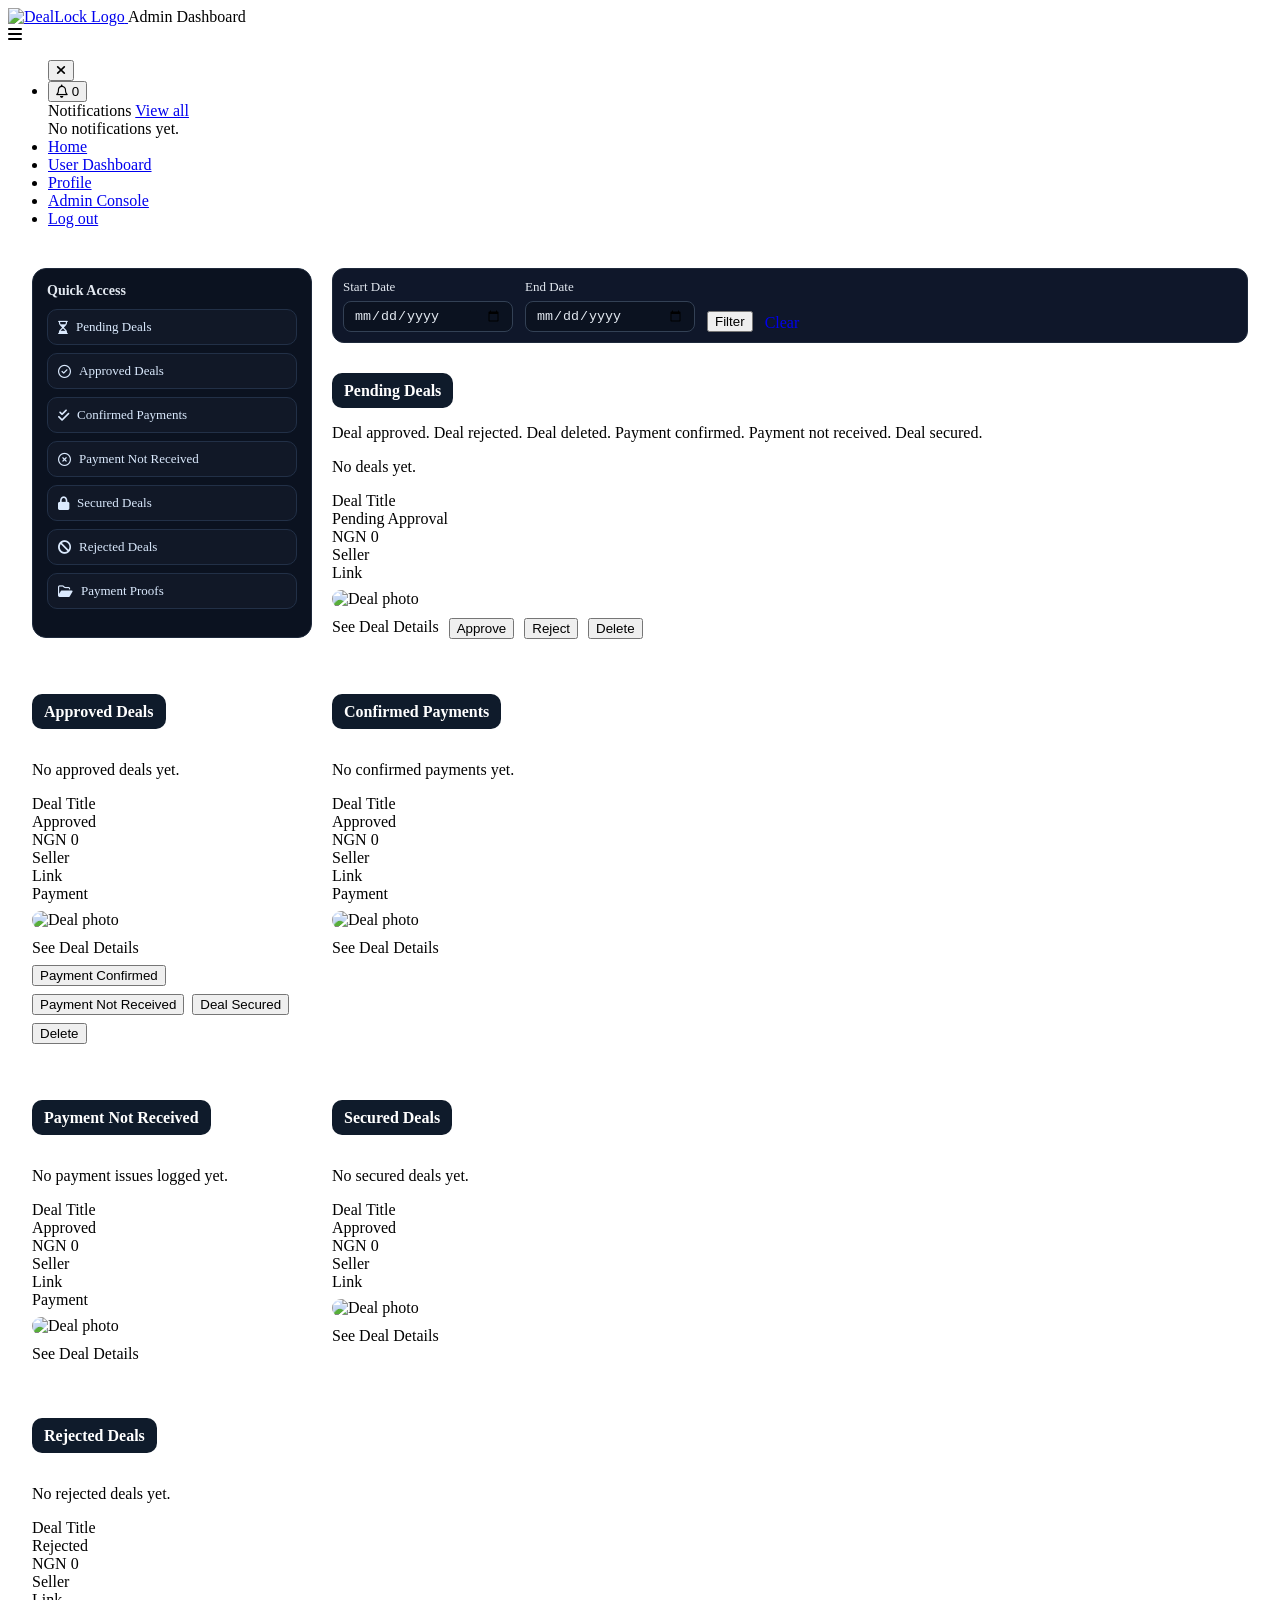
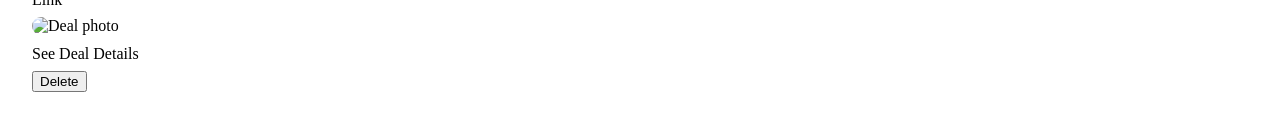
==== src/main/resources/templates/admin.html @ 94e66280 "Rework admin page into sidebar + focused content layout" ====
<!DOCTYPE html>
<html lang="en" xmlns:th="http://www.thymeleaf.org">
<head>
  <meta charset="UTF-8">
  <meta name="viewport" content="width=device-width, initial-scale=1.0">
  <link rel="stylesheet" href="/frontend/style.css">
  <link rel="stylesheet" href="/frontend/dashboard.css">
  <link rel="stylesheet" href="https://cdnjs.cloudflare.com/ajax/libs/font-awesome/6.5.1/css/all.min.css">
  <link rel="icon" type="image/x-icon" href="/frontend/logo.jpeg">
  <title>Admin - DealLock</title>
  <style>
    .admin-layout {
      max-width: 1400px;
      margin: 0 auto;
      padding: 24px;
      display: grid;
      grid-template-columns: 280px 1fr;
      gap: 20px;
      align-items: start;
    }
    .admin-sidebar {
      position: sticky;
      top: 92px;
      background: #0b1220;
      border: 1px solid #1e293b;
      border-radius: 14px;
      padding: 14px;
    }
    .admin-sidebar h4 {
      color: #e2e8f0;
      font-size: 14px;
      margin: 0 0 10px;
    }
    .admin-side-nav {
      display: flex;
      flex-direction: column;
      gap: 8px;
      margin-bottom: 14px;
    }
    .admin-side-link {
      display: flex;
      align-items: center;
      gap: 8px;
      padding: 9px 10px;
      border-radius: 10px;
      text-decoration: none;
      font-size: 13px;
      color: #dbeafe;
      background: #111827;
      border: 1px solid #223047;
    }
    .admin-side-link:hover {
      background: #1e3a5f;
      color: #93c5fd;
    }
    .admin-content {
      min-width: 0;
    }
    .admin-top-filter {
      display: flex;
      gap: 12px;
      flex-wrap: wrap;
      align-items: end;
      margin-bottom: 16px;
      position: sticky;
      top: 88px;
      z-index: 5;
      background: #0f172a;
      border: 1px solid #1e293b;
      border-radius: 12px;
      padding: 10px;
    }
    .admin-filter-field {
      display: flex;
      flex-direction: column;
      gap: 6px;
      min-width: 170px;
    }
    .admin-filter-field label {
      color: #e2e8f0;
      font-size: 13px;
    }
    .admin-filter-field input {
      padding: 6px 10px;
      border-radius: 8px;
      border: 1px solid #334155;
      background: #0b1220;
      color: #e2e8f0;
    }
    .admin-block {
      width: 100%;
      margin-top: 22px;
    }
    .admin-section-title {
      color: #ffffff;
      background: #0f1b2b;
      padding: 8px 12px;
      border-radius: 10px;
      display: inline-block;
      font-size: 16px;
      line-height: 1.2;
    }
    .btn-submit.is-processing,
    .btn-cancel.is-processing {
      background: #94a3b8 !important;
      color: #0f172a !important;
      cursor: progress !important;
      opacity: 0.85;
    }
    .header-links {
      display: flex;
      gap: 12px;
      align-items: center;
      color: #e2e8f0;
    }
    .header-links a {
      color: #e2e8f0;
      text-decoration: none;
      padding: 6px 10px;
      border-radius: 999px;
    }
    .header-links a:hover {
      background: rgba(59, 130, 246, 0.15);
      color: #60a5fa;
    }
    .admin-folder-row {
      display: flex;
      flex-wrap: wrap;
      gap: 10px;
      align-items: center;
      margin-bottom: 14px;
    }
    .admin-folder {
      display: inline-flex;
      align-items: center;
      gap: 6px;
      padding: 6px 10px;
      border-radius: 999px;
      font-size: 12px;
      text-decoration: none;
      background: rgba(148, 163, 184, 0.15);
      color: #e2e8f0;
      border: 1px solid rgba(148, 163, 184, 0.3);
    }
    .admin-folder:hover {
      background: rgba(59, 130, 246, 0.18);
      color: #60a5fa;
      border-color: rgba(96, 165, 250, 0.5);
    }
    @media (max-width: 980px) {
      .admin-layout {
        grid-template-columns: 1fr;
      }
      .admin-sidebar {
        position: static;
      }
      .admin-top-filter {
        position: static;
      }
    }
  </style>
</head>
<body>
  <header>
    <nav class="navbar">
      <div class="logo-wrapper">
        <a href="/" class="logo">
          <img src="/frontend/logo.jpeg" alt="DealLock Logo">
        </a>
        <span class="slogan">Admin Dashboard</span>
      </div>
      <div class="menu-toggle" id="menu-toggle">
        <i class="fas fa-bars"></i>
      </div>
      <ul class="nav-links" id="nav-links">
        <button class="nav-close" id="nav-close" aria-label="Close menu"><i class="fas fa-xmark"></i></button>
        <li class="notification-item">
          <button type="button" class="notification-link" id="notifToggle">
            <i class="fa-regular fa-bell"></i>
            <span class="notification-badge" th:if="${notificationCount != null && notificationCount > 0}" th:text="${notificationCount}">0</span>
          </button>
          <div class="notification-pop" id="notifPop">
            <div class="notification-pop-header">
              <span>Notifications</span>
              <a href="/notifications">View all</a>
            </div>
            <div class="notification-pop-body" id="notifList">
              <div class="notification-empty">No notifications yet.</div>
            </div>
          </div>
        </li>
        <li><a href="/">Home</a></li>
        <li><a href="/dashboard">User Dashboard</a></li>
        <li><a href="/profile">Profile</a></li>
        <li><a href="/admin">Admin Console</a></li>
        <li><a href="/logout">Log out</a></li>
      </ul>
    </nav>
  </header>

  <main class="admin-layout">
    <aside class="admin-sidebar">
      <h4>Quick Access</h4>
      <div class="admin-side-nav">
        <a href="#pending-deals" class="admin-side-link"><i class="fa-regular fa-hourglass-half"></i> Pending Deals</a>
        <a href="#approved-deals" class="admin-side-link"><i class="fa-regular fa-circle-check"></i> Approved Deals</a>
        <a href="#confirmed-payments" class="admin-side-link"><i class="fa-solid fa-check-double"></i> Confirmed Payments</a>
        <a href="#payment-not-received" class="admin-side-link"><i class="fa-regular fa-circle-xmark"></i> Payment Not Received</a>
        <a href="#secured-deals" class="admin-side-link"><i class="fa-solid fa-lock"></i> Secured Deals</a>
        <a href="#rejected-deals" class="admin-side-link"><i class="fa-solid fa-ban"></i> Rejected Deals</a>
        <a href="/admin/payment-proofs" class="admin-side-link"><i class="fa-regular fa-folder-open"></i> Payment Proofs</a>
      </div>
    </aside>
    <section class="admin-content">
      <form method="get" action="/admin" class="admin-top-filter">
        <div class="admin-filter-field">
          <label for="start-date">Start Date</label>
          <input type="date" id="start-date" name="start" th:value="${start}">
        </div>
        <div class="admin-filter-field">
          <label for="end-date">End Date</label>
          <input type="date" id="end-date" name="end" th:value="${end}">
        </div>
        <button type="submit" class="btn-submit">Filter</button>
        <a href="/admin" class="btn-cancel" style="text-decoration:none;">Clear</a>
      </form>

      <h2 id="pending-deals" class="admin-section-title" style="margin-bottom:16px;">Pending Deals</h2>

      <div th:if="${message}" class="signup-error" style="margin-bottom:12px;">
        <span th:if="${message == 'approved'}">Deal approved.</span>
        <span th:if="${message == 'rejected'}">Deal rejected.</span>
        <span th:if="${message == 'deleted'}">Deal deleted.</span>
        <span th:if="${message == 'payment-confirmed'}">Payment confirmed.</span>
        <span th:if="${message == 'payment-not-received'}">Payment not received.</span>
        <span th:if="${message == 'secured'}">Deal secured.</span>
      </div>

      <div th:if="${#lists.isEmpty(pendingDeals)}">
        <p>No deals yet.</p>
      </div>

      <div th:if="${!#lists.isEmpty(pendingDeals)}" style="display:flex; flex-direction:column; gap:12px;">
        <div th:each="deal : ${pendingDeals}" class="deal-card">
          <div class="deal-title" th:text="${deal.title}">Deal Title</div>
          <div class="deal-status" th:text="${deal.status}">Pending Approval</div>
          <div class="deal-value" th:text="${'NGN ' + deal.value}">NGN 0</div>
          <div class="deal-status" th:text="${deal.clientName}">Seller</div>
          <div class="deal-status" th:text="${deal.link}">Link</div>
          <div th:if="${deal.itemPhoto != null}" style="margin-top:8px;">
            <img th:src="@{'/api/deals/' + ${deal.id} + '/photo'}" alt="Deal photo"
                 style="max-width:220px; border-radius:10px;">
          </div>

          <div style="margin-top:10px; display:flex; gap:10px;">
            <a th:href="@{'/dashboard/deal/' + ${deal.id}}" class="btn-submit">See Deal Details</a>
            <form th:action="@{'/admin/deals/' + ${deal.id} + '/approve'}" method="post" class="admin-action-form" data-action="approve">
              <input type="hidden" th:name="${_csrf.parameterName}" th:value="${_csrf.token}"/>
              <input type="hidden" name="start" th:value="${start}"/>
              <input type="hidden" name="end" th:value="${end}"/>
              <button type="submit" class="btn-submit">Approve</button>
            </form>
            <form th:action="@{'/admin/deals/' + ${deal.id} + '/reject'}" method="post" class="admin-action-form" data-action="reject">
              <input type="hidden" th:name="${_csrf.parameterName}" th:value="${_csrf.token}"/>
              <input type="hidden" name="start" th:value="${start}"/>
              <input type="hidden" name="end" th:value="${end}"/>
              <button type="submit" class="btn-cancel">Reject</button>
            </form>
            <form th:action="@{'/admin/deals/' + ${deal.id} + '/delete'}" method="post" class="admin-action-form" data-action="delete" onsubmit="return confirm('Delete this deal?');">
              <input type="hidden" th:name="${_csrf.parameterName}" th:value="${_csrf.token}"/>
              <input type="hidden" name="start" th:value="${start}"/>
              <input type="hidden" name="end" th:value="${end}"/>
              <button type="submit" class="btn-cancel">Delete</button>
            </form>
          </div>
        </div>
      </div>
    </section>

    <section class="admin-block" id="approved-deals">
      <h2 class="admin-section-title" style="margin-bottom:16px;">Approved Deals</h2>
      <div th:if="${#lists.isEmpty(approvedDeals)}">
        <p>No approved deals yet.</p>
      </div>
      <div th:if="${!#lists.isEmpty(approvedDeals)}" style="display:flex; flex-direction:column; gap:12px;">
        <div th:each="deal : ${approvedDeals}" class="deal-card">
          <div class="deal-title" th:text="${deal.title}">Deal Title</div>
          <div class="deal-status" th:text="${deal.status}">Approved</div>
          <div class="deal-value" th:text="${'NGN ' + deal.value}">NGN 0</div>
          <div class="deal-status" th:text="${deal.clientName}">Seller</div>
          <div class="deal-status" th:text="${deal.link}">Link</div>
          <div class="deal-status" th:text="${deal.paymentStatus != null ? deal.paymentStatus : 'NOT_PAID'}">Payment</div>
          <div th:if="${deal.itemPhoto != null}" style="margin-top:8px;">
            <img th:src="@{'/api/deals/' + ${deal.id} + '/photo'}" alt="Deal photo"
                 style="max-width:220px; border-radius:10px;">
          </div>
          <div style="margin-top:10px;">
            <a th:href="@{'/dashboard/deal/' + ${deal.id}}" class="btn-submit">See Deal Details</a>
            <div style="display:flex; gap:8px; flex-wrap:wrap; margin-top:8px;">
              <form th:action="@{'/admin/deals/' + ${deal.id} + '/payment-confirmed'}" method="post" class="admin-action-form" data-action="payment-confirmed">
                <input type="hidden" th:name="${_csrf.parameterName}" th:value="${_csrf.token}"/>
                <input type="hidden" name="start" th:value="${start}"/>
                <input type="hidden" name="end" th:value="${end}"/>
                <button type="submit" class="btn-submit">Payment Confirmed</button>
              </form>
              <form th:action="@{'/admin/deals/' + ${deal.id} + '/payment-not-received'}" method="post" class="admin-action-form" data-action="payment-not-received">
                <input type="hidden" th:name="${_csrf.parameterName}" th:value="${_csrf.token}"/>
                <input type="hidden" name="start" th:value="${start}"/>
                <input type="hidden" name="end" th:value="${end}"/>
                <button type="submit" class="btn-cancel">Payment Not Received</button>
              </form>
              <form th:action="@{'/admin/deals/' + ${deal.id} + '/secured'}" method="post" class="admin-action-form" data-action="secured">
                <input type="hidden" th:name="${_csrf.parameterName}" th:value="${_csrf.token}"/>
                <input type="hidden" name="start" th:value="${start}"/>
                <input type="hidden" name="end" th:value="${end}"/>
                <button type="submit" class="btn-submit">Deal Secured</button>
              </form>
            </div>
            <form th:action="@{'/admin/deals/' + ${deal.id} + '/delete'}" method="post" style="margin-top:8px;" class="admin-action-form" data-action="delete" onsubmit="return confirm('Delete this deal?');">
              <input type="hidden" th:name="${_csrf.parameterName}" th:value="${_csrf.token}"/>
              <input type="hidden" name="start" th:value="${start}"/>
              <input type="hidden" name="end" th:value="${end}"/>
              <button type="submit" class="btn-cancel">Delete</button>
            </form>
          </div>
        </div>
      </div>
    </section>

    <section class="admin-block" id="confirmed-payments">
      <h2 class="admin-section-title" style="margin-bottom:16px;">Confirmed Payments</h2>
      <div th:if="${#lists.isEmpty(paymentConfirmedDeals)}">
        <p>No confirmed payments yet.</p>
      </div>
      <div th:if="${!#lists.isEmpty(paymentConfirmedDeals)}" style="display:flex; flex-direction:column; gap:12px;">
        <div th:each="deal : ${paymentConfirmedDeals}" class="deal-card">
          <div class="deal-title" th:text="${deal.title}">Deal Title</div>
          <div class="deal-status" th:text="${deal.status}">Approved</div>
          <div class="deal-value" th:text="${'NGN ' + deal.value}">NGN 0</div>
          <div class="deal-status" th:text="${deal.clientName}">Seller</div>
          <div class="deal-status" th:text="${deal.link}">Link</div>
          <div class="deal-status" th:text="${deal.paymentStatus}">Payment</div>
          <div th:if="${deal.itemPhoto != null}" style="margin-top:8px;">
            <img th:src="@{'/api/deals/' + ${deal.id} + '/photo'}" alt="Deal photo"
                 style="max-width:220px; border-radius:10px;">
          </div>
          <div style="margin-top:10px;">
            <a th:href="@{'/dashboard/deal/' + ${deal.id}}" class="btn-submit">See Deal Details</a>
          </div>
        </div>
      </div>
    </section>

    <section class="admin-block" id="payment-not-received">
      <h2 class="admin-section-title" style="margin-bottom:16px;">Payment Not Received</h2>
      <div th:if="${#lists.isEmpty(paymentNotReceivedDeals)}">
        <p>No payment issues logged yet.</p>
      </div>
      <div th:if="${!#lists.isEmpty(paymentNotReceivedDeals)}" style="display:flex; flex-direction:column; gap:12px;">
        <div th:each="deal : ${paymentNotReceivedDeals}" class="deal-card">
          <div class="deal-title" th:text="${deal.title}">Deal Title</div>
          <div class="deal-status" th:text="${deal.status}">Approved</div>
          <div class="deal-value" th:text="${'NGN ' + deal.value}">NGN 0</div>
          <div class="deal-status" th:text="${deal.clientName}">Seller</div>
          <div class="deal-status" th:text="${deal.link}">Link</div>
          <div class="deal-status" th:text="${deal.paymentStatus}">Payment</div>
          <div th:if="${deal.itemPhoto != null}" style="margin-top:8px;">
            <img th:src="@{'/api/deals/' + ${deal.id} + '/photo'}" alt="Deal photo"
                 style="max-width:220px; border-radius:10px;">
          </div>
          <div style="margin-top:10px;">
            <a th:href="@{'/dashboard/deal/' + ${deal.id}}" class="btn-submit">See Deal Details</a>
          </div>
        </div>
      </div>
    </section>

    <section class="admin-block" id="secured-deals">
      <h2 class="admin-section-title" style="margin-bottom:16px;">Secured Deals</h2>
      <div th:if="${#lists.isEmpty(securedDeals)}">
        <p>No secured deals yet.</p>
      </div>
      <div th:if="${!#lists.isEmpty(securedDeals)}" style="display:flex; flex-direction:column; gap:12px;">
        <div th:each="deal : ${securedDeals}" class="deal-card">
          <div class="deal-title" th:text="${deal.title}">Deal Title</div>
          <div class="deal-status" th:text="${deal.status}">Approved</div>
          <div class="deal-value" th:text="${'NGN ' + deal.value}">NGN 0</div>
          <div class="deal-status" th:text="${deal.clientName}">Seller</div>
          <div class="deal-status" th:text="${deal.link}">Link</div>
          <div th:if="${deal.itemPhoto != null}" style="margin-top:8px;">
            <img th:src="@{'/api/deals/' + ${deal.id} + '/photo'}" alt="Deal photo"
                 style="max-width:220px; border-radius:10px;">
          </div>
          <div style="margin-top:10px;">
            <a th:href="@{'/dashboard/deal/' + ${deal.id}}" class="btn-submit">See Deal Details</a>
          </div>
        </div>
      </div>
    </section>

    <section class="admin-block" id="rejected-deals">
      <h2 class="admin-section-title" style="margin-bottom:16px;">Rejected Deals</h2>
      <div th:if="${#lists.isEmpty(rejectedDeals)}">
        <p>No rejected deals yet.</p>
      </div>
      <div th:if="${!#lists.isEmpty(rejectedDeals)}" style="display:flex; flex-direction:column; gap:12px;">
        <div th:each="deal : ${rejectedDeals}" class="deal-card">
          <div class="deal-title" th:text="${deal.title}">Deal Title</div>
          <div class="deal-status" th:text="${deal.status}">Rejected</div>
          <div class="deal-value" th:text="${'NGN ' + deal.value}">NGN 0</div>
          <div class="deal-status" th:text="${deal.clientName}">Seller</div>
          <div class="deal-status" th:text="${deal.link}">Link</div>
          <div th:if="${deal.itemPhoto != null}" style="margin-top:8px;">
            <img th:src="@{'/api/deals/' + ${deal.id} + '/photo'}" alt="Deal photo"
                 style="max-width:220px; border-radius:10px;">
          </div>
          <div style="margin-top:10px;">
            <a th:href="@{'/dashboard/deal/' + ${deal.id}}" class="btn-submit">See Deal Details</a>
            <form th:action="@{'/admin/deals/' + ${deal.id} + '/delete'}" method="post" style="margin-top:8px;" class="admin-action-form" data-action="delete" onsubmit="return confirm('Delete this deal?');">
              <input type="hidden" th:name="${_csrf.parameterName}" th:value="${_csrf.token}"/>
              <input type="hidden" name="start" th:value="${start}"/>
              <input type="hidden" name="end" th:value="${end}"/>
              <button type="submit" class="btn-cancel">Delete</button>
            </form>
          </div>
        </div>
      </div>
    </section>
  </main>
  <script src="/frontend/home.js" defer></script>
  <script src="/frontend/notifications.js" defer></script>
  <script>
    const flash = document.querySelector('.signup-error');
    if (flash) {
      setTimeout(() => {
        flash.style.display = 'none';
      }, 2500);
    }

    document.querySelectorAll('.admin-action-form').forEach(form => {
      form.addEventListener('submit', () => {
        const btn = form.querySelector('button');
        if (!btn) return;
        btn.disabled = true;
        btn.classList.add('is-processing');
        const action = form.dataset.action || '';
        if (action === 'approve') btn.textContent = 'Approving...';
        else if (action === 'reject') btn.textContent = 'Rejecting...';
        else if (action === 'delete') btn.textContent = 'Deleting...';
        else if (action === 'payment-confirmed') btn.textContent = 'Confirming...';
        else if (action === 'payment-not-received') btn.textContent = 'Updating...';
        else if (action === 'secured') btn.textContent = 'Securing...';
      });
    });
  </script>
</body>
</html>
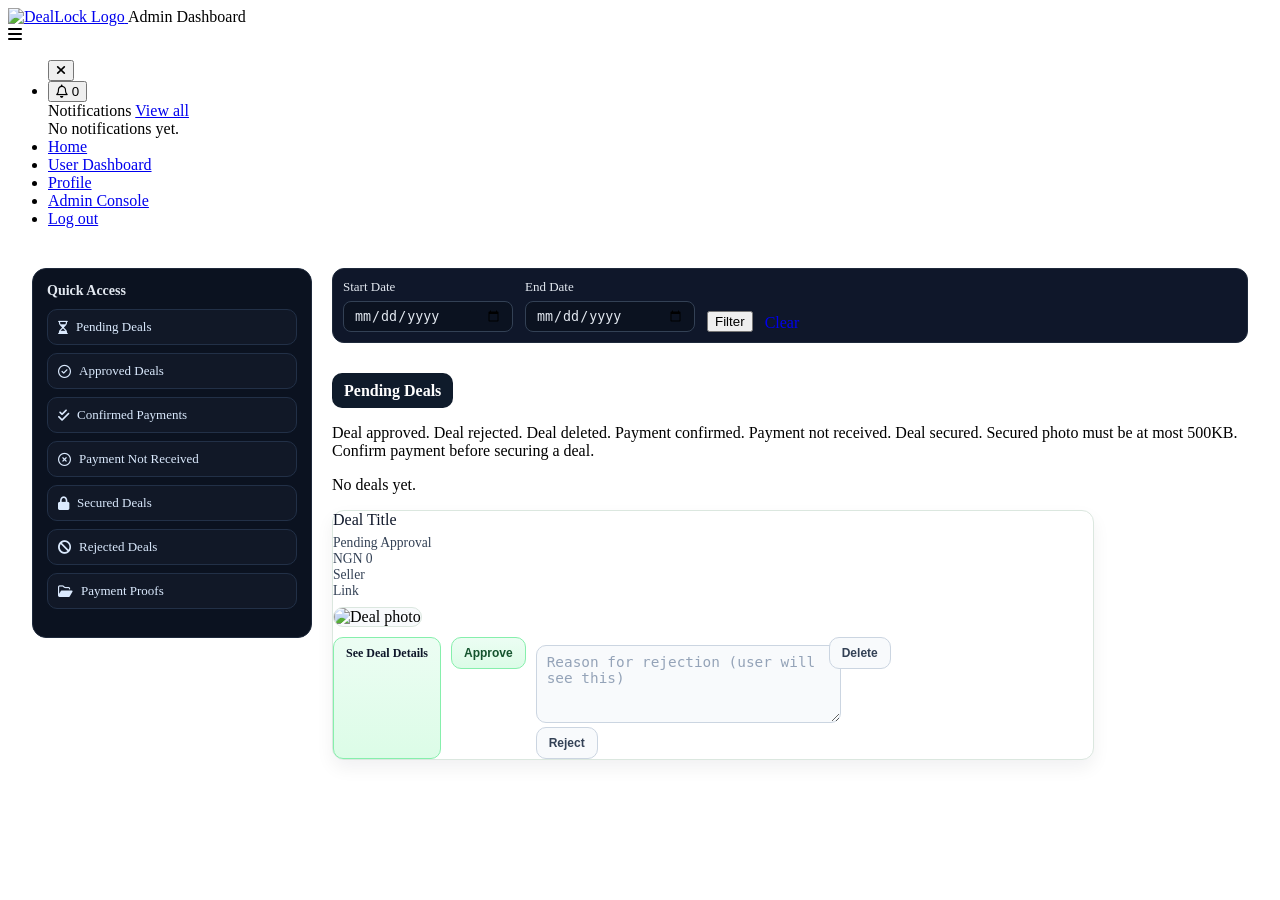
==== commit 8b7333fc: "Require payment confirmation before securing deals" ====
--- a/src/main/resources/templates/admin.html
+++ b/src/main/resources/templates/admin.html
@@ -53,8 +53,29 @@
       background: #1e3a5f;
       color: #93c5fd;
     }
+    .admin-side-link.is-active {
+      background: linear-gradient(180deg, #ecfdf3 0%, #dcfce7 100%);
+      border-color: #86efac;
+      color: #14532d;
+      box-shadow: 0 8px 18px rgba(22, 163, 74, 0.16);
+      font-weight: 600;
+    }
     .admin-content {
       min-width: 0;
+    }
+    .admin-panels {
+      margin-top: 16px;
+    }
+    .admin-panel {
+      display: none;
+      animation: fadeIn 0.18s ease;
+    }
+    .admin-panel.is-active {
+      display: block;
+    }
+    @keyframes fadeIn {
+      from { opacity: 0; transform: translateY(4px); }
+      to { opacity: 1; transform: translateY(0); }
     }
     .admin-top-filter {
       display: flex;
@@ -90,6 +111,102 @@
     .admin-block {
       width: 100%;
       margin-top: 22px;
+    }
+    .admin-panel .deal-card {
+      max-width: 760px;
+      border: 1px solid #dbe7df;
+      border-radius: 12px;
+      background: #ffffff;
+      box-shadow: 0 8px 18px rgba(15, 23, 42, 0.06);
+    }
+    .admin-panel .deal-card:hover {
+      background: #f8fafc;
+      transform: none;
+    }
+    .admin-panel .deal-card .deal-title {
+      font-size: 1rem;
+      margin-bottom: 6px;
+      color: #0f172a;
+    }
+    .admin-panel .deal-card .deal-status,
+    .admin-panel .deal-card .deal-value {
+      font-size: 0.85rem;
+      color: #334155;
+    }
+    .admin-panel .deal-card a {
+      color: #0f172a;
+      text-decoration: none;
+    }
+    .admin-panel .deal-card a:hover {
+      color: #14532d;
+    }
+    .admin-panel .deal-card img {
+      width: 150px;
+      height: 100px;
+      object-fit: cover;
+      border-radius: 10px;
+      border: 1px solid #dbe7df;
+      background: #f8fafc;
+    }
+    .admin-panel .btn-submit,
+    .admin-panel .btn-cancel {
+      padding: 8px 12px;
+      border-radius: 10px;
+      font-size: 12px;
+      font-weight: 600;
+      line-height: 1.2;
+      border: 1px solid transparent;
+      box-shadow: none;
+    }
+    .admin-panel .btn-submit {
+      background: linear-gradient(180deg, #ecfdf3 0%, #dcfce7 100%);
+      color: #14532d;
+      border-color: #86efac;
+    }
+    .admin-panel .btn-submit:hover {
+      background: #dcfce7;
+      color: #14532d;
+    }
+    .admin-reject-reason {
+      width: 100%;
+      margin-top: 8px;
+      padding: 8px 10px;
+      border-radius: 10px;
+      border: 1px solid #cbd5e1;
+      background: #f8fafc;
+      font-size: 0.9rem;
+      color: #0f172a;
+      resize: vertical;
+      min-height: 60px;
+    }
+    .admin-reject-reason::placeholder {
+      color: #94a3b8;
+    }
+    .admin-secured-upload {
+      display: flex;
+      flex-direction: column;
+      gap: 6px;
+      margin-top: 8px;
+    }
+    .admin-secured-upload input[type="file"] {
+      border: 1px solid #cbd5e1;
+      border-radius: 10px;
+      padding: 6px 8px;
+      background: #f8fafc;
+      font-size: 0.85rem;
+    }
+    .admin-secured-upload small {
+      color: #64748b;
+      font-size: 0.78rem;
+    }
+    .admin-panel .btn-cancel {
+      background: #f8fafc;
+      color: #334155;
+      border-color: #cbd5e1;
+    }
+    .admin-panel .btn-cancel:hover {
+      background: #eef2f7;
+      color: #0f172a;
     }
     .admin-section-title {
       color: #ffffff;
@@ -202,12 +319,12 @@
     <aside class="admin-sidebar">
       <h4>Quick Access</h4>
       <div class="admin-side-nav">
-        <a href="#pending-deals" class="admin-side-link"><i class="fa-regular fa-hourglass-half"></i> Pending Deals</a>
-        <a href="#approved-deals" class="admin-side-link"><i class="fa-regular fa-circle-check"></i> Approved Deals</a>
-        <a href="#confirmed-payments" class="admin-side-link"><i class="fa-solid fa-check-double"></i> Confirmed Payments</a>
-        <a href="#payment-not-received" class="admin-side-link"><i class="fa-regular fa-circle-xmark"></i> Payment Not Received</a>
-        <a href="#secured-deals" class="admin-side-link"><i class="fa-solid fa-lock"></i> Secured Deals</a>
-        <a href="#rejected-deals" class="admin-side-link"><i class="fa-solid fa-ban"></i> Rejected Deals</a>
+        <a href="#pending-deals" class="admin-side-link js-panel-link" data-panel="pending-deals"><i class="fa-regular fa-hourglass-half"></i> Pending Deals</a>
+        <a href="#approved-deals" class="admin-side-link js-panel-link" data-panel="approved-deals"><i class="fa-regular fa-circle-check"></i> Approved Deals</a>
+        <a href="#confirmed-payments" class="admin-side-link js-panel-link" data-panel="confirmed-payments"><i class="fa-solid fa-check-double"></i> Confirmed Payments</a>
+        <a href="#payment-not-received" class="admin-side-link js-panel-link" data-panel="payment-not-received"><i class="fa-regular fa-circle-xmark"></i> Payment Not Received</a>
+        <a href="#secured-deals" class="admin-side-link js-panel-link" data-panel="secured-deals"><i class="fa-solid fa-lock"></i> Secured Deals</a>
+        <a href="#rejected-deals" class="admin-side-link js-panel-link" data-panel="rejected-deals"><i class="fa-solid fa-ban"></i> Rejected Deals</a>
         <a href="/admin/payment-proofs" class="admin-side-link"><i class="fa-regular fa-folder-open"></i> Payment Proofs</a>
       </div>
     </aside>
@@ -224,206 +341,199 @@
         <button type="submit" class="btn-submit">Filter</button>
         <a href="/admin" class="btn-cancel" style="text-decoration:none;">Clear</a>
       </form>
-
-      <h2 id="pending-deals" class="admin-section-title" style="margin-bottom:16px;">Pending Deals</h2>
-
-      <div th:if="${message}" class="signup-error" style="margin-bottom:12px;">
-        <span th:if="${message == 'approved'}">Deal approved.</span>
-        <span th:if="${message == 'rejected'}">Deal rejected.</span>
-        <span th:if="${message == 'deleted'}">Deal deleted.</span>
-        <span th:if="${message == 'payment-confirmed'}">Payment confirmed.</span>
-        <span th:if="${message == 'payment-not-received'}">Payment not received.</span>
-        <span th:if="${message == 'secured'}">Deal secured.</span>
-      </div>
-
-      <div th:if="${#lists.isEmpty(pendingDeals)}">
-        <p>No deals yet.</p>
-      </div>
-
-      <div th:if="${!#lists.isEmpty(pendingDeals)}" style="display:flex; flex-direction:column; gap:12px;">
-        <div th:each="deal : ${pendingDeals}" class="deal-card">
-          <div class="deal-title" th:text="${deal.title}">Deal Title</div>
-          <div class="deal-status" th:text="${deal.status}">Pending Approval</div>
-          <div class="deal-value" th:text="${'NGN ' + deal.value}">NGN 0</div>
-          <div class="deal-status" th:text="${deal.clientName}">Seller</div>
-          <div class="deal-status" th:text="${deal.link}">Link</div>
-          <div th:if="${deal.itemPhoto != null}" style="margin-top:8px;">
-            <img th:src="@{'/api/deals/' + ${deal.id} + '/photo'}" alt="Deal photo"
-                 style="max-width:220px; border-radius:10px;">
-          </div>
-
-          <div style="margin-top:10px; display:flex; gap:10px;">
-            <a th:href="@{'/dashboard/deal/' + ${deal.id}}" class="btn-submit">See Deal Details</a>
-            <form th:action="@{'/admin/deals/' + ${deal.id} + '/approve'}" method="post" class="admin-action-form" data-action="approve">
-              <input type="hidden" th:name="${_csrf.parameterName}" th:value="${_csrf.token}"/>
-              <input type="hidden" name="start" th:value="${start}"/>
-              <input type="hidden" name="end" th:value="${end}"/>
-              <button type="submit" class="btn-submit">Approve</button>
-            </form>
-            <form th:action="@{'/admin/deals/' + ${deal.id} + '/reject'}" method="post" class="admin-action-form" data-action="reject">
-              <input type="hidden" th:name="${_csrf.parameterName}" th:value="${_csrf.token}"/>
-              <input type="hidden" name="start" th:value="${start}"/>
-              <input type="hidden" name="end" th:value="${end}"/>
-              <button type="submit" class="btn-cancel">Reject</button>
-            </form>
-            <form th:action="@{'/admin/deals/' + ${deal.id} + '/delete'}" method="post" class="admin-action-form" data-action="delete" onsubmit="return confirm('Delete this deal?');">
-              <input type="hidden" th:name="${_csrf.parameterName}" th:value="${_csrf.token}"/>
-              <input type="hidden" name="start" th:value="${start}"/>
-              <input type="hidden" name="end" th:value="${end}"/>
-              <button type="submit" class="btn-cancel">Delete</button>
-            </form>
-          </div>
-        </div>
-      </div>
-    </section>
-
-    <section class="admin-block" id="approved-deals">
-      <h2 class="admin-section-title" style="margin-bottom:16px;">Approved Deals</h2>
-      <div th:if="${#lists.isEmpty(approvedDeals)}">
-        <p>No approved deals yet.</p>
-      </div>
-      <div th:if="${!#lists.isEmpty(approvedDeals)}" style="display:flex; flex-direction:column; gap:12px;">
-        <div th:each="deal : ${approvedDeals}" class="deal-card">
-          <div class="deal-title" th:text="${deal.title}">Deal Title</div>
-          <div class="deal-status" th:text="${deal.status}">Approved</div>
-          <div class="deal-value" th:text="${'NGN ' + deal.value}">NGN 0</div>
-          <div class="deal-status" th:text="${deal.clientName}">Seller</div>
-          <div class="deal-status" th:text="${deal.link}">Link</div>
-          <div class="deal-status" th:text="${deal.paymentStatus != null ? deal.paymentStatus : 'NOT_PAID'}">Payment</div>
-          <div th:if="${deal.itemPhoto != null}" style="margin-top:8px;">
-            <img th:src="@{'/api/deals/' + ${deal.id} + '/photo'}" alt="Deal photo"
-                 style="max-width:220px; border-radius:10px;">
-          </div>
-          <div style="margin-top:10px;">
-            <a th:href="@{'/dashboard/deal/' + ${deal.id}}" class="btn-submit">See Deal Details</a>
-            <div style="display:flex; gap:8px; flex-wrap:wrap; margin-top:8px;">
-              <form th:action="@{'/admin/deals/' + ${deal.id} + '/payment-confirmed'}" method="post" class="admin-action-form" data-action="payment-confirmed">
-                <input type="hidden" th:name="${_csrf.parameterName}" th:value="${_csrf.token}"/>
-                <input type="hidden" name="start" th:value="${start}"/>
-                <input type="hidden" name="end" th:value="${end}"/>
-                <button type="submit" class="btn-submit">Payment Confirmed</button>
-              </form>
-              <form th:action="@{'/admin/deals/' + ${deal.id} + '/payment-not-received'}" method="post" class="admin-action-form" data-action="payment-not-received">
-                <input type="hidden" th:name="${_csrf.parameterName}" th:value="${_csrf.token}"/>
-                <input type="hidden" name="start" th:value="${start}"/>
-                <input type="hidden" name="end" th:value="${end}"/>
-                <button type="submit" class="btn-cancel">Payment Not Received</button>
-              </form>
-              <form th:action="@{'/admin/deals/' + ${deal.id} + '/secured'}" method="post" class="admin-action-form" data-action="secured">
-                <input type="hidden" th:name="${_csrf.parameterName}" th:value="${_csrf.token}"/>
-                <input type="hidden" name="start" th:value="${start}"/>
-                <input type="hidden" name="end" th:value="${end}"/>
-                <button type="submit" class="btn-submit">Deal Secured</button>
-              </form>
-            </div>
-            <form th:action="@{'/admin/deals/' + ${deal.id} + '/delete'}" method="post" style="margin-top:8px;" class="admin-action-form" data-action="delete" onsubmit="return confirm('Delete this deal?');">
-              <input type="hidden" th:name="${_csrf.parameterName}" th:value="${_csrf.token}"/>
-              <input type="hidden" name="start" th:value="${start}"/>
-              <input type="hidden" name="end" th:value="${end}"/>
-              <button type="submit" class="btn-cancel">Delete</button>
-            </form>
-          </div>
-        </div>
-      </div>
-    </section>
-
-    <section class="admin-block" id="confirmed-payments">
-      <h2 class="admin-section-title" style="margin-bottom:16px;">Confirmed Payments</h2>
-      <div th:if="${#lists.isEmpty(paymentConfirmedDeals)}">
-        <p>No confirmed payments yet.</p>
-      </div>
-      <div th:if="${!#lists.isEmpty(paymentConfirmedDeals)}" style="display:flex; flex-direction:column; gap:12px;">
-        <div th:each="deal : ${paymentConfirmedDeals}" class="deal-card">
-          <div class="deal-title" th:text="${deal.title}">Deal Title</div>
-          <div class="deal-status" th:text="${deal.status}">Approved</div>
-          <div class="deal-value" th:text="${'NGN ' + deal.value}">NGN 0</div>
-          <div class="deal-status" th:text="${deal.clientName}">Seller</div>
-          <div class="deal-status" th:text="${deal.link}">Link</div>
-          <div class="deal-status" th:text="${deal.paymentStatus}">Payment</div>
-          <div th:if="${deal.itemPhoto != null}" style="margin-top:8px;">
-            <img th:src="@{'/api/deals/' + ${deal.id} + '/photo'}" alt="Deal photo"
-                 style="max-width:220px; border-radius:10px;">
-          </div>
-          <div style="margin-top:10px;">
-            <a th:href="@{'/dashboard/deal/' + ${deal.id}}" class="btn-submit">See Deal Details</a>
-          </div>
-        </div>
-      </div>
-    </section>
-
-    <section class="admin-block" id="payment-not-received">
-      <h2 class="admin-section-title" style="margin-bottom:16px;">Payment Not Received</h2>
-      <div th:if="${#lists.isEmpty(paymentNotReceivedDeals)}">
-        <p>No payment issues logged yet.</p>
-      </div>
-      <div th:if="${!#lists.isEmpty(paymentNotReceivedDeals)}" style="display:flex; flex-direction:column; gap:12px;">
-        <div th:each="deal : ${paymentNotReceivedDeals}" class="deal-card">
-          <div class="deal-title" th:text="${deal.title}">Deal Title</div>
-          <div class="deal-status" th:text="${deal.status}">Approved</div>
-          <div class="deal-value" th:text="${'NGN ' + deal.value}">NGN 0</div>
-          <div class="deal-status" th:text="${deal.clientName}">Seller</div>
-          <div class="deal-status" th:text="${deal.link}">Link</div>
-          <div class="deal-status" th:text="${deal.paymentStatus}">Payment</div>
-          <div th:if="${deal.itemPhoto != null}" style="margin-top:8px;">
-            <img th:src="@{'/api/deals/' + ${deal.id} + '/photo'}" alt="Deal photo"
-                 style="max-width:220px; border-radius:10px;">
-          </div>
-          <div style="margin-top:10px;">
-            <a th:href="@{'/dashboard/deal/' + ${deal.id}}" class="btn-submit">See Deal Details</a>
-          </div>
-        </div>
-      </div>
-    </section>
-
-    <section class="admin-block" id="secured-deals">
-      <h2 class="admin-section-title" style="margin-bottom:16px;">Secured Deals</h2>
-      <div th:if="${#lists.isEmpty(securedDeals)}">
-        <p>No secured deals yet.</p>
-      </div>
-      <div th:if="${!#lists.isEmpty(securedDeals)}" style="display:flex; flex-direction:column; gap:12px;">
-        <div th:each="deal : ${securedDeals}" class="deal-card">
-          <div class="deal-title" th:text="${deal.title}">Deal Title</div>
-          <div class="deal-status" th:text="${deal.status}">Approved</div>
-          <div class="deal-value" th:text="${'NGN ' + deal.value}">NGN 0</div>
-          <div class="deal-status" th:text="${deal.clientName}">Seller</div>
-          <div class="deal-status" th:text="${deal.link}">Link</div>
-          <div th:if="${deal.itemPhoto != null}" style="margin-top:8px;">
-            <img th:src="@{'/api/deals/' + ${deal.id} + '/photo'}" alt="Deal photo"
-                 style="max-width:220px; border-radius:10px;">
-          </div>
-          <div style="margin-top:10px;">
-            <a th:href="@{'/dashboard/deal/' + ${deal.id}}" class="btn-submit">See Deal Details</a>
-          </div>
-        </div>
-      </div>
-    </section>
-
-    <section class="admin-block" id="rejected-deals">
-      <h2 class="admin-section-title" style="margin-bottom:16px;">Rejected Deals</h2>
-      <div th:if="${#lists.isEmpty(rejectedDeals)}">
-        <p>No rejected deals yet.</p>
-      </div>
-      <div th:if="${!#lists.isEmpty(rejectedDeals)}" style="display:flex; flex-direction:column; gap:12px;">
-        <div th:each="deal : ${rejectedDeals}" class="deal-card">
-          <div class="deal-title" th:text="${deal.title}">Deal Title</div>
-          <div class="deal-status" th:text="${deal.status}">Rejected</div>
-          <div class="deal-value" th:text="${'NGN ' + deal.value}">NGN 0</div>
-          <div class="deal-status" th:text="${deal.clientName}">Seller</div>
-          <div class="deal-status" th:text="${deal.link}">Link</div>
-          <div th:if="${deal.itemPhoto != null}" style="margin-top:8px;">
-            <img th:src="@{'/api/deals/' + ${deal.id} + '/photo'}" alt="Deal photo"
-                 style="max-width:220px; border-radius:10px;">
-          </div>
-          <div style="margin-top:10px;">
-            <a th:href="@{'/dashboard/deal/' + ${deal.id}}" class="btn-submit">See Deal Details</a>
-            <form th:action="@{'/admin/deals/' + ${deal.id} + '/delete'}" method="post" style="margin-top:8px;" class="admin-action-form" data-action="delete" onsubmit="return confirm('Delete this deal?');">
-              <input type="hidden" th:name="${_csrf.parameterName}" th:value="${_csrf.token}"/>
-              <input type="hidden" name="start" th:value="${start}"/>
-              <input type="hidden" name="end" th:value="${end}"/>
-              <button type="submit" class="btn-cancel">Delete</button>
-            </form>
-          </div>
-        </div>
+      <div class="admin-panels">
+        <section class="admin-panel is-active" id="pending-deals">
+          <h2 class="admin-section-title" style="margin-bottom:16px;">Pending Deals</h2>
+          <div th:if="${message}" class="signup-error" style="margin-bottom:12px;">
+            <span th:if="${message == 'approved'}">Deal approved.</span>
+            <span th:if="${message == 'rejected'}">Deal rejected.</span>
+            <span th:if="${message == 'deleted'}">Deal deleted.</span>
+            <span th:if="${message == 'payment-confirmed'}">Payment confirmed.</span>
+            <span th:if="${message == 'payment-not-received'}">Payment not received.</span>
+            <span th:if="${message == 'secured'}">Deal secured.</span>
+            <span th:if="${message == 'secured-too-large'}">Secured photo must be at most 500KB.</span>
+            <span th:if="${message == 'secured-not-confirmed'}">Confirm payment before securing a deal.</span>
+          </div>
+          <div th:if="${#lists.isEmpty(pendingDeals)}">
+            <p>No deals yet.</p>
+          </div>
+          <div th:if="${!#lists.isEmpty(pendingDeals)}" style="display:flex; flex-direction:column; gap:12px;">
+            <div th:each="deal : ${pendingDeals}" class="deal-card">
+              <div class="deal-title" th:text="${deal.title}">Deal Title</div>
+              <div class="deal-status" th:text="${deal.status}">Pending Approval</div>
+              <div class="deal-value" th:text="${'NGN ' + deal.value}">NGN 0</div>
+              <div class="deal-status" th:text="${deal.clientName}">Seller</div>
+              <div class="deal-status" th:text="${deal.link}">Link</div>
+              <div th:if="${deal.itemPhoto != null}" style="margin-top:8px;">
+                <img th:src="@{'/api/deals/' + ${deal.id} + '/photo'}" alt="Deal photo" style="max-width:220px; border-radius:10px;">
+              </div>
+              <div style="margin-top:10px; display:flex; gap:10px;">
+                <a th:href="@{'/dashboard/deal/' + ${deal.id}}" class="btn-submit">See Deal Details</a>
+                <form th:action="@{'/admin/deals/' + ${deal.id} + '/approve'}" method="post" class="admin-action-form" data-action="approve">
+                  <input type="hidden" th:name="${_csrf.parameterName}" th:value="${_csrf.token}"/>
+                  <input type="hidden" name="start" th:value="${start}"/>
+                  <input type="hidden" name="end" th:value="${end}"/>
+                  <button type="submit" class="btn-submit">Approve</button>
+                </form>
+                <form th:action="@{'/admin/deals/' + ${deal.id} + '/reject'}" method="post" class="admin-action-form" data-action="reject">
+                  <input type="hidden" th:name="${_csrf.parameterName}" th:value="${_csrf.token}"/>
+                  <input type="hidden" name="start" th:value="${start}"/>
+                  <input type="hidden" name="end" th:value="${end}"/>
+                  <textarea name="rejectionReason" class="admin-reject-reason" placeholder="Reason for rejection (user will see this)" required></textarea>
+                  <button type="submit" class="btn-cancel">Reject</button>
+                </form>
+                <form th:action="@{'/admin/deals/' + ${deal.id} + '/delete'}" method="post" class="admin-action-form" data-action="delete" onsubmit="return confirm('Delete this deal?');">
+                  <input type="hidden" th:name="${_csrf.parameterName}" th:value="${_csrf.token}"/>
+                  <input type="hidden" name="start" th:value="${start}"/>
+                  <input type="hidden" name="end" th:value="${end}"/>
+                  <button type="submit" class="btn-cancel">Delete</button>
+                </form>
+              </div>
+            </div>
+          </div>
+        </section>
+
+        <section class="admin-panel" id="approved-deals">
+          <h2 class="admin-section-title" style="margin-bottom:16px;">Approved Deals</h2>
+          <div th:if="${#lists.isEmpty(approvedDeals)}"><p>No approved deals yet.</p></div>
+          <div th:if="${!#lists.isEmpty(approvedDeals)}" style="display:flex; flex-direction:column; gap:12px;">
+            <div th:each="deal : ${approvedDeals}" class="deal-card">
+              <div class="deal-title" th:text="${deal.title}">Deal Title</div>
+              <div class="deal-status" th:text="${deal.status}">Approved</div>
+              <div class="deal-value" th:text="${'NGN ' + deal.value}">NGN 0</div>
+              <div class="deal-status" th:text="${deal.clientName}">Seller</div>
+              <div class="deal-status" th:text="${deal.link}">Link</div>
+              <div class="deal-status" th:text="${deal.paymentStatus != null ? deal.paymentStatus : 'NOT_PAID'}">Payment</div>
+              <div th:if="${deal.itemPhoto != null}" style="margin-top:8px;">
+                <img th:src="@{'/api/deals/' + ${deal.id} + '/photo'}" alt="Deal photo" style="max-width:220px; border-radius:10px;">
+              </div>
+              <div style="margin-top:10px;">
+                <a th:href="@{'/dashboard/deal/' + ${deal.id}}" class="btn-submit">See Deal Details</a>
+                <div style="display:flex; gap:8px; flex-wrap:wrap; margin-top:8px;">
+                  <form th:action="@{'/admin/deals/' + ${deal.id} + '/payment-confirmed'}" method="post" class="admin-action-form" data-action="payment-confirmed">
+                    <input type="hidden" th:name="${_csrf.parameterName}" th:value="${_csrf.token}"/>
+                    <input type="hidden" name="start" th:value="${start}"/>
+                    <input type="hidden" name="end" th:value="${end}"/>
+                    <button type="submit" class="btn-submit">Payment Confirmed</button>
+                  </form>
+                  <form th:action="@{'/admin/deals/' + ${deal.id} + '/payment-not-received'}" method="post" class="admin-action-form" data-action="payment-not-received">
+                    <input type="hidden" th:name="${_csrf.parameterName}" th:value="${_csrf.token}"/>
+                    <input type="hidden" name="start" th:value="${start}"/>
+                    <input type="hidden" name="end" th:value="${end}"/>
+                    <button type="submit" class="btn-cancel">Payment Not Received</button>
+                  </form>
+                </div>
+                <form th:action="@{'/admin/deals/' + ${deal.id} + '/delete'}" method="post" style="margin-top:8px;" class="admin-action-form" data-action="delete" onsubmit="return confirm('Delete this deal?');">
+                  <input type="hidden" th:name="${_csrf.parameterName}" th:value="${_csrf.token}"/>
+                  <input type="hidden" name="start" th:value="${start}"/>
+                  <input type="hidden" name="end" th:value="${end}"/>
+                  <button type="submit" class="btn-cancel">Delete</button>
+                </form>
+              </div>
+            </div>
+          </div>
+        </section>
+
+        <section class="admin-panel" id="confirmed-payments">
+          <h2 class="admin-section-title" style="margin-bottom:16px;">Confirmed Payments</h2>
+          <div th:if="${#lists.isEmpty(paymentConfirmedDeals)}"><p>No confirmed payments yet.</p></div>
+          <div th:if="${!#lists.isEmpty(paymentConfirmedDeals)}" style="display:flex; flex-direction:column; gap:12px;">
+            <div th:each="deal : ${paymentConfirmedDeals}" class="deal-card">
+              <div class="deal-title" th:text="${deal.title}">Deal Title</div>
+              <div class="deal-status" th:text="${deal.status}">Approved</div>
+              <div class="deal-value" th:text="${'NGN ' + deal.value}">NGN 0</div>
+              <div class="deal-status" th:text="${deal.clientName}">Seller</div>
+              <div class="deal-status" th:text="${deal.link}">Link</div>
+              <div class="deal-status" th:text="${deal.paymentStatus}">Payment</div>
+              <div th:if="${deal.itemPhoto != null}" style="margin-top:8px;">
+                <img th:src="@{'/api/deals/' + ${deal.id} + '/photo'}" alt="Deal photo" style="max-width:220px; border-radius:10px;">
+              </div>
+              <div th:if="${deal.securedItemPhoto != null}" style="margin-top:8px;">
+                <img th:src="@{'/api/deals/' + ${deal.id} + '/secured-photo'}" alt="Secured item photo" style="max-width:220px; border-radius:10px;">
+              </div>
+              <div style="margin-top:10px;">
+                <a th:href="@{'/dashboard/deal/' + ${deal.id}}" class="btn-submit">See Deal Details</a>
+                <div style="display:flex; gap:8px; flex-wrap:wrap; margin-top:8px;">
+                  <form th:action="@{'/admin/deals/' + ${deal.id} + '/secured'}" method="post" enctype="multipart/form-data" class="admin-action-form" data-action="secured">
+                    <input type="hidden" th:name="${_csrf.parameterName}" th:value="${_csrf.token}"/>
+                    <input type="hidden" name="start" th:value="${start}"/>
+                    <input type="hidden" name="end" th:value="${end}"/>
+                    <div class="admin-secured-upload">
+                      <input type="file" name="securedPhoto" accept="image/*">
+                      <small>Upload secured item photo (optional)</small>
+                    </div>
+                    <button type="submit" class="btn-submit">Deal Secured</button>
+                  </form>
+                </div>
+              </div>
+            </div>
+          </div>
+        </section>
+
+        <section class="admin-panel" id="payment-not-received">
+          <h2 class="admin-section-title" style="margin-bottom:16px;">Payment Not Received</h2>
+          <div th:if="${#lists.isEmpty(paymentNotReceivedDeals)}"><p>No payment issues logged yet.</p></div>
+          <div th:if="${!#lists.isEmpty(paymentNotReceivedDeals)}" style="display:flex; flex-direction:column; gap:12px;">
+            <div th:each="deal : ${paymentNotReceivedDeals}" class="deal-card">
+              <div class="deal-title" th:text="${deal.title}">Deal Title</div>
+              <div class="deal-status" th:text="${deal.status}">Approved</div>
+              <div class="deal-value" th:text="${'NGN ' + deal.value}">NGN 0</div>
+              <div class="deal-status" th:text="${deal.clientName}">Seller</div>
+              <div class="deal-status" th:text="${deal.link}">Link</div>
+              <div class="deal-status" th:text="${deal.paymentStatus}">Payment</div>
+              <div th:if="${deal.itemPhoto != null}" style="margin-top:8px;">
+                <img th:src="@{'/api/deals/' + ${deal.id} + '/photo'}" alt="Deal photo" style="max-width:220px; border-radius:10px;">
+              </div>
+              <div style="margin-top:10px;"><a th:href="@{'/dashboard/deal/' + ${deal.id}}" class="btn-submit">See Deal Details</a></div>
+            </div>
+          </div>
+        </section>
+
+        <section class="admin-panel" id="secured-deals">
+          <h2 class="admin-section-title" style="margin-bottom:16px;">Secured Deals</h2>
+          <div th:if="${#lists.isEmpty(securedDeals)}"><p>No secured deals yet.</p></div>
+          <div th:if="${!#lists.isEmpty(securedDeals)}" style="display:flex; flex-direction:column; gap:12px;">
+            <div th:each="deal : ${securedDeals}" class="deal-card">
+              <div class="deal-title" th:text="${deal.title}">Deal Title</div>
+              <div class="deal-status" th:text="${deal.status}">Approved</div>
+              <div class="deal-value" th:text="${'NGN ' + deal.value}">NGN 0</div>
+              <div class="deal-status" th:text="${deal.clientName}">Seller</div>
+              <div class="deal-status" th:text="${deal.link}">Link</div>
+              <div th:if="${deal.itemPhoto != null}" style="margin-top:8px;">
+                <img th:src="@{'/api/deals/' + ${deal.id} + '/photo'}" alt="Deal photo" style="max-width:220px; border-radius:10px;">
+              </div>
+              <div style="margin-top:10px;"><a th:href="@{'/dashboard/deal/' + ${deal.id}}" class="btn-submit">See Deal Details</a></div>
+            </div>
+          </div>
+        </section>
+
+        <section class="admin-panel" id="rejected-deals">
+          <h2 class="admin-section-title" style="margin-bottom:16px;">Rejected Deals</h2>
+          <div th:if="${#lists.isEmpty(rejectedDeals)}"><p>No rejected deals yet.</p></div>
+          <div th:if="${!#lists.isEmpty(rejectedDeals)}" style="display:flex; flex-direction:column; gap:12px;">
+            <div th:each="deal : ${rejectedDeals}" class="deal-card">
+              <div class="deal-title" th:text="${deal.title}">Deal Title</div>
+              <div class="deal-status" th:text="${deal.status}">Rejected</div>
+              <div class="deal-value" th:text="${'NGN ' + deal.value}">NGN 0</div>
+              <div class="deal-status" th:text="${deal.clientName}">Seller</div>
+              <div class="deal-status" th:text="${deal.link}">Link</div>
+              <div class="deal-status" th:if="${deal.rejectionReason != null && !#strings.isEmpty(deal.rejectionReason)}"
+                   th:text="${'Rejection reason: ' + deal.rejectionReason}">Rejection reason</div>
+              <div th:if="${deal.itemPhoto != null}" style="margin-top:8px;">
+                <img th:src="@{'/api/deals/' + ${deal.id} + '/photo'}" alt="Deal photo" style="max-width:220px; border-radius:10px;">
+              </div>
+              <div style="margin-top:10px;">
+                <a th:href="@{'/dashboard/deal/' + ${deal.id}}" class="btn-submit">See Deal Details</a>
+                <form th:action="@{'/admin/deals/' + ${deal.id} + '/delete'}" method="post" style="margin-top:8px;" class="admin-action-form" data-action="delete" onsubmit="return confirm('Delete this deal?');">
+                  <input type="hidden" th:name="${_csrf.parameterName}" th:value="${_csrf.token}"/>
+                  <input type="hidden" name="start" th:value="${start}"/>
+                  <input type="hidden" name="end" th:value="${end}"/>
+                  <button type="submit" class="btn-cancel">Delete</button>
+                </form>
+              </div>
+            </div>
+          </div>
+        </section>
       </div>
     </section>
   </main>
@@ -452,6 +562,31 @@
         else if (action === 'secured') btn.textContent = 'Securing...';
       });
     });
+
+    const panelLinks = document.querySelectorAll('.js-panel-link');
+    const panels = document.querySelectorAll('.admin-panel');
+
+    function activatePanel(panelId) {
+      panels.forEach(panel => panel.classList.toggle('is-active', panel.id === panelId));
+      panelLinks.forEach(link => link.classList.toggle('is-active', link.dataset.panel === panelId));
+    }
+
+    panelLinks.forEach(link => {
+      link.addEventListener('click', (event) => {
+        event.preventDefault();
+        const panelId = link.dataset.panel;
+        if (!panelId) return;
+        activatePanel(panelId);
+        window.history.replaceState(null, '', '#' + panelId);
+      });
+    });
+
+    if (window.location.hash) {
+      const targetId = window.location.hash.replace('#', '');
+      if (document.getElementById(targetId)) {
+        activatePanel(targetId);
+      }
+    }
   </script>
 </body>
 </html>
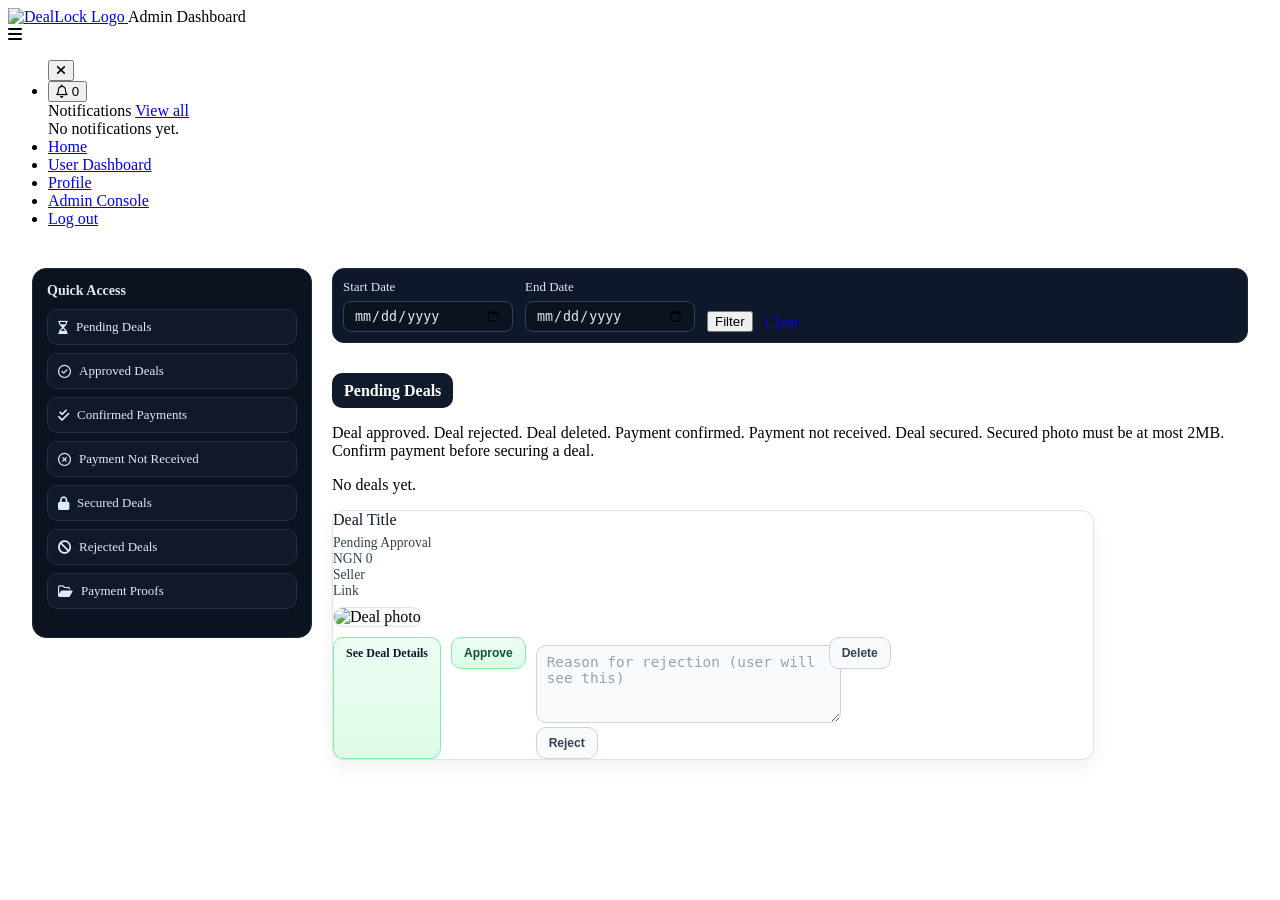
==== commit f15c1041: "Raise upload size limits to 2MB" ====
--- a/src/main/resources/templates/admin.html
+++ b/src/main/resources/templates/admin.html
@@ -351,7 +351,7 @@
             <span th:if="${message == 'payment-confirmed'}">Payment confirmed.</span>
             <span th:if="${message == 'payment-not-received'}">Payment not received.</span>
             <span th:if="${message == 'secured'}">Deal secured.</span>
-            <span th:if="${message == 'secured-too-large'}">Secured photo must be at most 500KB.</span>
+            <span th:if="${message == 'secured-too-large'}">Secured photo must be at most 2MB.</span>
             <span th:if="${message == 'secured-not-confirmed'}">Confirm payment before securing a deal.</span>
           </div>
           <div th:if="${#lists.isEmpty(pendingDeals)}">
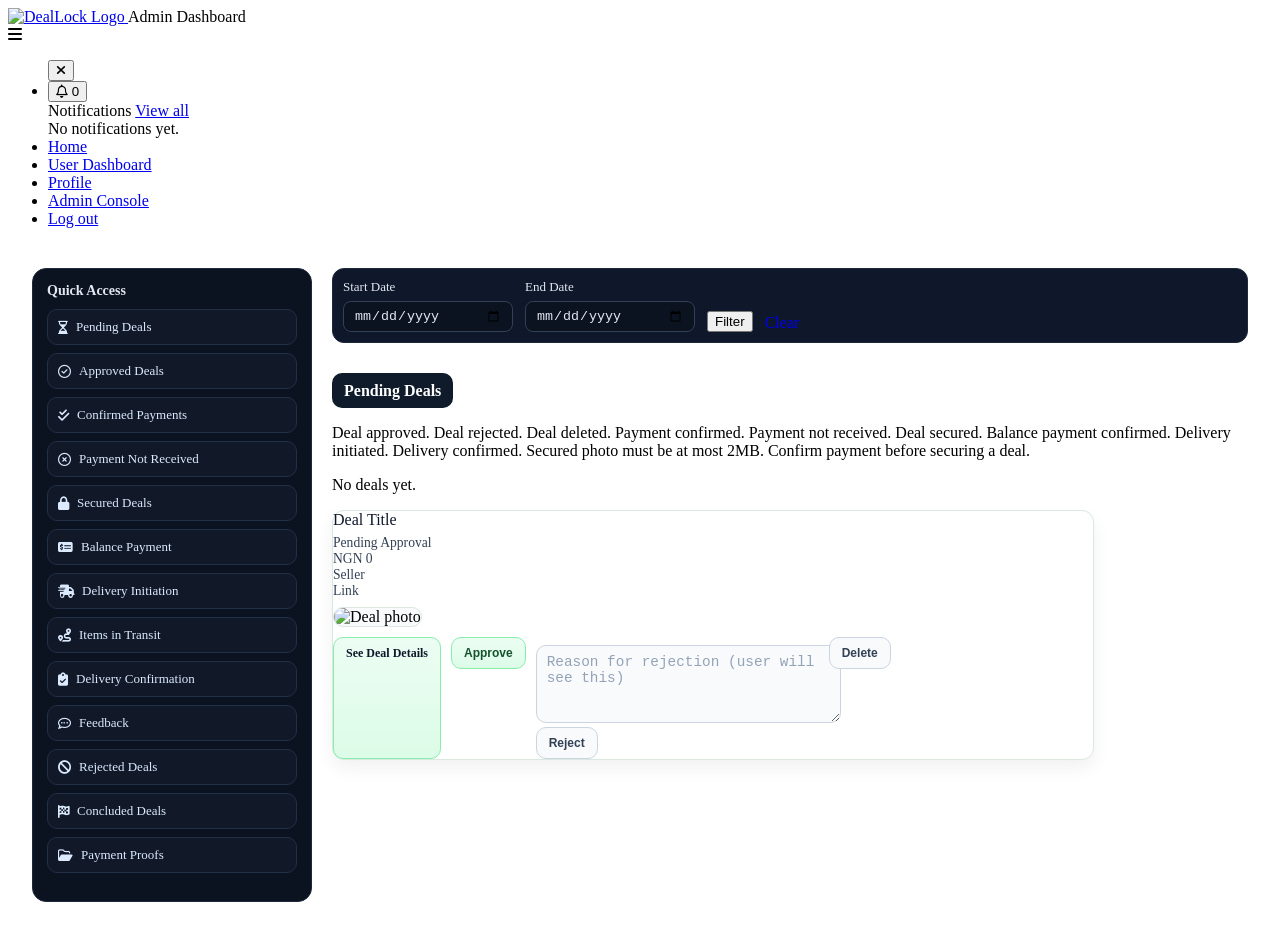
==== commit 675f7f65: "new fix: post deal secured features...untested deployment...pray!" ====
--- a/src/main/resources/templates/admin.html
+++ b/src/main/resources/templates/admin.html
@@ -324,7 +324,13 @@
         <a href="#confirmed-payments" class="admin-side-link js-panel-link" data-panel="confirmed-payments"><i class="fa-solid fa-check-double"></i> Confirmed Payments</a>
         <a href="#payment-not-received" class="admin-side-link js-panel-link" data-panel="payment-not-received"><i class="fa-regular fa-circle-xmark"></i> Payment Not Received</a>
         <a href="#secured-deals" class="admin-side-link js-panel-link" data-panel="secured-deals"><i class="fa-solid fa-lock"></i> Secured Deals</a>
+        <a href="#balance-payment" class="admin-side-link js-panel-link" data-panel="balance-payment"><i class="fa-solid fa-money-check-dollar"></i> Balance Payment</a>
+        <a href="#delivery-initiation" class="admin-side-link js-panel-link" data-panel="delivery-initiation"><i class="fa-solid fa-truck-fast"></i> Delivery Initiation</a>
+        <a href="#items-in-transit" class="admin-side-link js-panel-link" data-panel="items-in-transit"><i class="fa-solid fa-route"></i> Items in Transit</a>
+        <a href="#delivery-confirmation" class="admin-side-link js-panel-link" data-panel="delivery-confirmation"><i class="fa-solid fa-clipboard-check"></i> Delivery Confirmation</a>
+        <a href="#feedback-deals" class="admin-side-link js-panel-link" data-panel="feedback-deals"><i class="fa-regular fa-comment-dots"></i> Feedback</a>
         <a href="#rejected-deals" class="admin-side-link js-panel-link" data-panel="rejected-deals"><i class="fa-solid fa-ban"></i> Rejected Deals</a>
+        <a href="#concluded-deals" class="admin-side-link js-panel-link" data-panel="concluded-deals"><i class="fa-solid fa-flag-checkered"></i> Concluded Deals</a>
         <a href="/admin/payment-proofs" class="admin-side-link"><i class="fa-regular fa-folder-open"></i> Payment Proofs</a>
       </div>
     </aside>
@@ -351,6 +357,9 @@
             <span th:if="${message == 'payment-confirmed'}">Payment confirmed.</span>
             <span th:if="${message == 'payment-not-received'}">Payment not received.</span>
             <span th:if="${message == 'secured'}">Deal secured.</span>
+            <span th:if="${message == 'balance-confirmed'}">Balance payment confirmed.</span>
+            <span th:if="${message == 'delivery-initiated'}">Delivery initiated.</span>
+            <span th:if="${message == 'delivery-confirmed'}">Delivery confirmed.</span>
             <span th:if="${message == 'secured-too-large'}">Secured photo must be at most 2MB.</span>
             <span th:if="${message == 'secured-not-confirmed'}">Confirm payment before securing a deal.</span>
           </div>
@@ -507,6 +516,107 @@
           </div>
         </section>
 
+        <section class="admin-panel" id="balance-payment">
+          <h2 class="admin-section-title" style="margin-bottom:16px;">Balance Payment</h2>
+          <div th:if="${#lists.isEmpty(balancePaymentDeals)}"><p>No balance payments yet.</p></div>
+          <div th:if="${!#lists.isEmpty(balancePaymentDeals)}" style="display:flex; flex-direction:column; gap:12px;">
+            <div th:each="deal : ${balancePaymentDeals}" class="deal-card">
+              <div class="deal-title" th:text="${deal.title}">Deal Title</div>
+              <div class="deal-status" th:text="${deal.status}">Approved</div>
+              <div class="deal-value" th:text="${'NGN ' + deal.value}">NGN 0</div>
+              <div class="deal-status" th:text="${deal.clientName}">Seller</div>
+              <div class="deal-status" th:text="${deal.balancePaymentStatus != null ? deal.balancePaymentStatus : 'NOT_PAID'}">Balance Status</div>
+              <div class="deal-status" th:text="${deal.remainingBalanceAmount != null ? 'Balance: NGN ' + deal.remainingBalanceAmount : 'Balance: NGN 0'}">Balance</div>
+              <div th:if="${deal.balancePaymentProof != null}" style="margin-top:8px;">
+                <img th:src="@{'/api/deals/' + ${deal.id} + '/balance-payment-proof'}" alt="Balance payment proof" style="max-width:220px; border-radius:10px;">
+              </div>
+              <div th:if="${deal.balancePaymentProof == null}" style="margin-top:8px; color:#64748b;">No balance receipt uploaded yet.</div>
+              <div style="margin-top:10px; display:flex; gap:10px; flex-wrap:wrap;">
+                <a th:href="@{'/dashboard/deal/' + ${deal.id}}" class="btn-submit">See Deal Details</a>
+                <form th:if="${deal.balancePaymentStatus != null && deal.balancePaymentStatus.equalsIgnoreCase('PAID_PENDING_CONFIRMATION')}"
+                      th:action="@{'/admin/deals/' + ${deal.id} + '/balance-confirmed'}" method="post" class="admin-action-form" data-action="balance-confirmed">
+                  <input type="hidden" th:name="${_csrf.parameterName}" th:value="${_csrf.token}"/>
+                  <button type="submit" class="btn-submit">Confirm Balance</button>
+                </form>
+              </div>
+            </div>
+          </div>
+        </section>
+
+        <section class="admin-panel" id="delivery-initiation">
+          <h2 class="admin-section-title" style="margin-bottom:16px;">Delivery Initiation</h2>
+          <div th:if="${#lists.isEmpty(deliveryInitiationDeals)}"><p>No deals ready for delivery.</p></div>
+          <div th:if="${!#lists.isEmpty(deliveryInitiationDeals)}" style="display:flex; flex-direction:column; gap:12px;">
+            <div th:each="deal : ${deliveryInitiationDeals}" class="deal-card">
+              <div class="deal-title" th:text="${deal.title}">Deal Title</div>
+              <div class="deal-status" th:text="${deal.clientName}">Seller</div>
+              <div class="deal-value" th:text="${'NGN ' + deal.value}">NGN 0</div>
+              <div class="deal-status" style="margin-top:6px;">Balance confirmed. Ready to send item.</div>
+              <div style="margin-top:10px; display:flex; gap:10px; flex-wrap:wrap;">
+                <a th:href="@{'/dashboard/deal/' + ${deal.id}}" class="btn-submit">See Deal Details</a>
+                <form th:action="@{'/admin/deals/' + ${deal.id} + '/delivery-initiated'}" method="post" class="admin-action-form" data-action="delivery-initiated">
+                  <input type="hidden" th:name="${_csrf.parameterName}" th:value="${_csrf.token}"/>
+                  <button type="submit" class="btn-submit">Send Item</button>
+                </form>
+              </div>
+            </div>
+          </div>
+        </section>
+
+        <section class="admin-panel" id="items-in-transit">
+          <h2 class="admin-section-title" style="margin-bottom:16px;">Items in Transit</h2>
+          <div th:if="${#lists.isEmpty(inTransitDeals)}"><p>No items in transit.</p></div>
+          <div th:if="${!#lists.isEmpty(inTransitDeals)}" style="display:flex; flex-direction:column; gap:12px;">
+            <div th:each="deal : ${inTransitDeals}" class="deal-card">
+              <div class="deal-title" th:text="${deal.title}">Deal Title</div>
+              <div class="deal-status" th:text="${deal.clientName}">Seller</div>
+              <div class="deal-status" th:text="${deal.deliveryConfirmedByUser ? 'User confirmed delivery' : 'Awaiting user confirmation'}">Transit Status</div>
+              <div style="margin-top:10px; display:flex; gap:10px; flex-wrap:wrap;">
+                <a th:href="@{'/dashboard/deal/' + ${deal.id}}" class="btn-submit">See Deal Details</a>
+                <form th:if="${deal.deliveryConfirmedByUser}"
+                      th:action="@{'/admin/deals/' + ${deal.id} + '/delivery-confirmed'}" method="post" class="admin-action-form" data-action="delivery-confirmed">
+                  <input type="hidden" th:name="${_csrf.parameterName}" th:value="${_csrf.token}"/>
+                  <button type="submit" class="btn-submit">Item Received</button>
+                </form>
+              </div>
+            </div>
+          </div>
+        </section>
+
+        <section class="admin-panel" id="delivery-confirmation">
+          <h2 class="admin-section-title" style="margin-bottom:16px;">Delivery Confirmation</h2>
+          <div th:if="${#lists.isEmpty(deliveryConfirmationDeals)}"><p>No delivery confirmations pending.</p></div>
+          <div th:if="${!#lists.isEmpty(deliveryConfirmationDeals)}" style="display:flex; flex-direction:column; gap:12px;">
+            <div th:each="deal : ${deliveryConfirmationDeals}" class="deal-card">
+              <div class="deal-title" th:text="${deal.title}">Deal Title</div>
+              <div class="deal-status" th:text="${deal.clientName}">Seller</div>
+              <div class="deal-status">User confirmed delivery.</div>
+              <div style="margin-top:10px; display:flex; gap:10px; flex-wrap:wrap;">
+                <a th:href="@{'/dashboard/deal/' + ${deal.id}}" class="btn-submit">See Deal Details</a>
+                <form th:action="@{'/admin/deals/' + ${deal.id} + '/delivery-confirmed'}" method="post" class="admin-action-form" data-action="delivery-confirmed">
+                  <input type="hidden" th:name="${_csrf.parameterName}" th:value="${_csrf.token}"/>
+                  <button type="submit" class="btn-submit">Item Received</button>
+                </form>
+              </div>
+            </div>
+          </div>
+        </section>
+
+        <section class="admin-panel" id="feedback-deals">
+          <h2 class="admin-section-title" style="margin-bottom:16px;">Feedback</h2>
+          <div th:if="${#lists.isEmpty(feedbackDeals)}"><p>No feedback yet.</p></div>
+          <div th:if="${!#lists.isEmpty(feedbackDeals)}" style="display:flex; flex-direction:column; gap:12px;">
+            <div th:each="deal : ${feedbackDeals}" class="deal-card">
+              <div class="deal-title" th:text="${deal.title}">Deal Title</div>
+              <div class="deal-status" th:text="${deal.clientName}">Seller</div>
+              <div class="deal-status" th:text="${deal.feedback}">Feedback</div>
+              <div style="margin-top:10px;">
+                <a th:href="@{'/dashboard/deal/' + ${deal.id}}" class="btn-submit">See Deal Details</a>
+              </div>
+            </div>
+          </div>
+        </section>
+
         <section class="admin-panel" id="rejected-deals">
           <h2 class="admin-section-title" style="margin-bottom:16px;">Rejected Deals</h2>
           <div th:if="${#lists.isEmpty(rejectedDeals)}"><p>No rejected deals yet.</p></div>
@@ -530,6 +640,21 @@
                   <input type="hidden" name="end" th:value="${end}"/>
                   <button type="submit" class="btn-cancel">Delete</button>
                 </form>
+              </div>
+            </div>
+          </div>
+        </section>
+
+        <section class="admin-panel" id="concluded-deals">
+          <h2 class="admin-section-title" style="margin-bottom:16px;">Concluded Deals</h2>
+          <div th:if="${#lists.isEmpty(concludedDeals)}"><p>No concluded deals yet.</p></div>
+          <div th:if="${!#lists.isEmpty(concludedDeals)}" style="display:flex; flex-direction:column; gap:12px;">
+            <div th:each="deal : ${concludedDeals}" class="deal-card">
+              <div class="deal-title" th:text="${deal.title}">Deal Title</div>
+              <div class="deal-status" th:text="${deal.clientName}">Seller</div>
+              <div class="deal-status">Delivery confirmed.</div>
+              <div style="margin-top:10px;">
+                <a th:href="@{'/dashboard/deal/' + ${deal.id}}" class="btn-submit">See Deal Details</a>
               </div>
             </div>
           </div>
@@ -560,6 +685,9 @@
         else if (action === 'payment-confirmed') btn.textContent = 'Confirming...';
         else if (action === 'payment-not-received') btn.textContent = 'Updating...';
         else if (action === 'secured') btn.textContent = 'Securing...';
+        else if (action === 'balance-confirmed') btn.textContent = 'Confirming...';
+        else if (action === 'delivery-initiated') btn.textContent = 'Sending...';
+        else if (action === 'delivery-confirmed') btn.textContent = 'Confirming...';
       });
     });
 
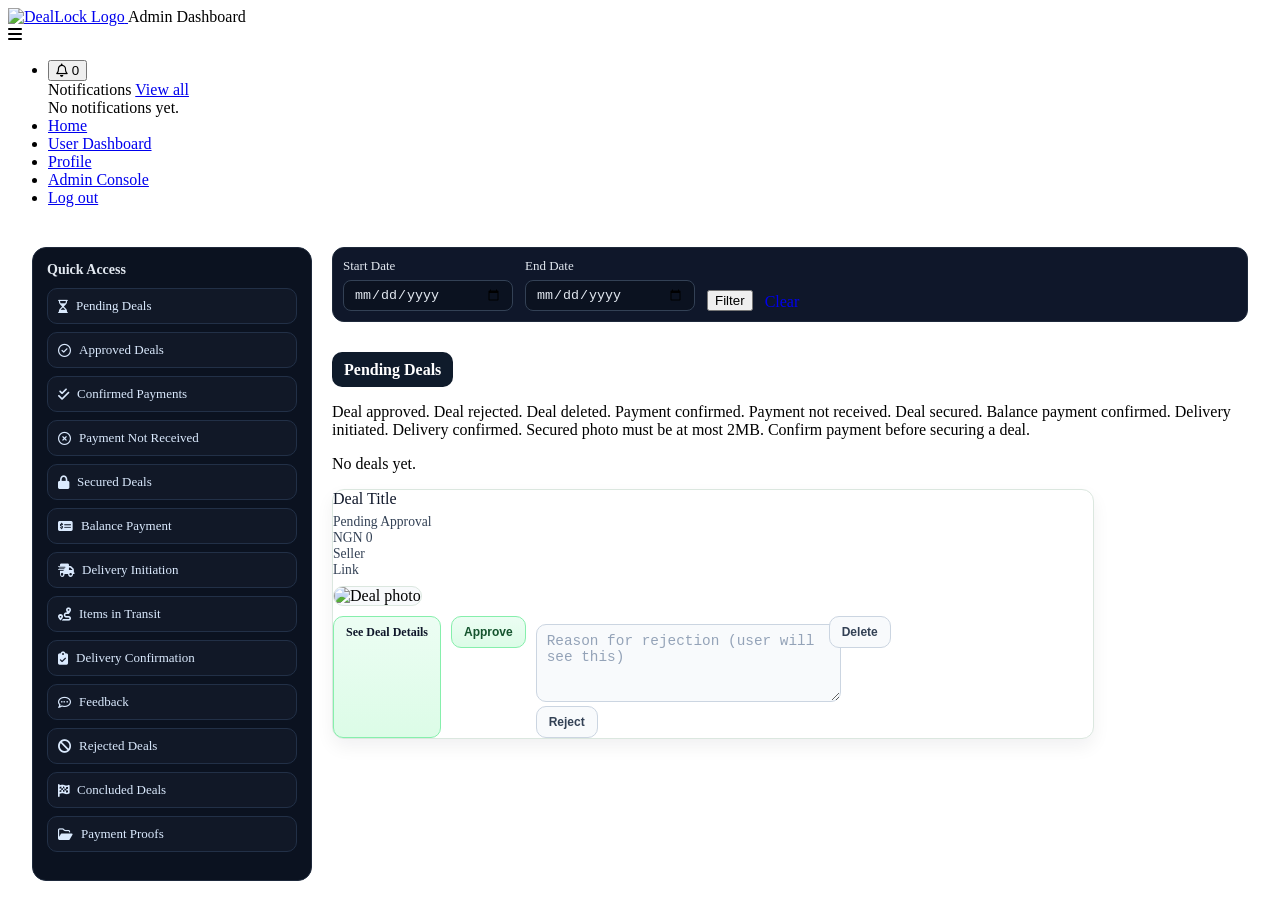
==== commit b7dae2c0: "x marks" ====
--- a/src/main/resources/templates/admin.html
+++ b/src/main/resources/templates/admin.html
@@ -290,7 +290,6 @@
         <i class="fas fa-bars"></i>
       </div>
       <ul class="nav-links" id="nav-links">
-        <button class="nav-close" id="nav-close" aria-label="Close menu"><i class="fas fa-xmark"></i></button>
         <li class="notification-item">
           <button type="button" class="notification-link" id="notifToggle">
             <i class="fa-regular fa-bell"></i>
@@ -570,7 +569,7 @@
             <div th:each="deal : ${inTransitDeals}" class="deal-card">
               <div class="deal-title" th:text="${deal.title}">Deal Title</div>
               <div class="deal-status" th:text="${deal.clientName}">Seller</div>
-              <div class="deal-status" th:text="${deal.deliveryConfirmedByUser ? 'User confirmed delivery' : 'Awaiting user confirmation'}">Transit Status</div>
+              <div class="deal-status" th:text="${deal.deliveryConfirmedByUser ? 'Order picked up confirmed' : 'In transit (waiting for pickup confirmation)'}">Transit Status</div>
               <div style="margin-top:10px; display:flex; gap:10px; flex-wrap:wrap;">
                 <a th:href="@{'/dashboard/deal/' + ${deal.id}}" class="btn-submit">See Deal Details</a>
                 <form th:if="${deal.deliveryConfirmedByUser}"
